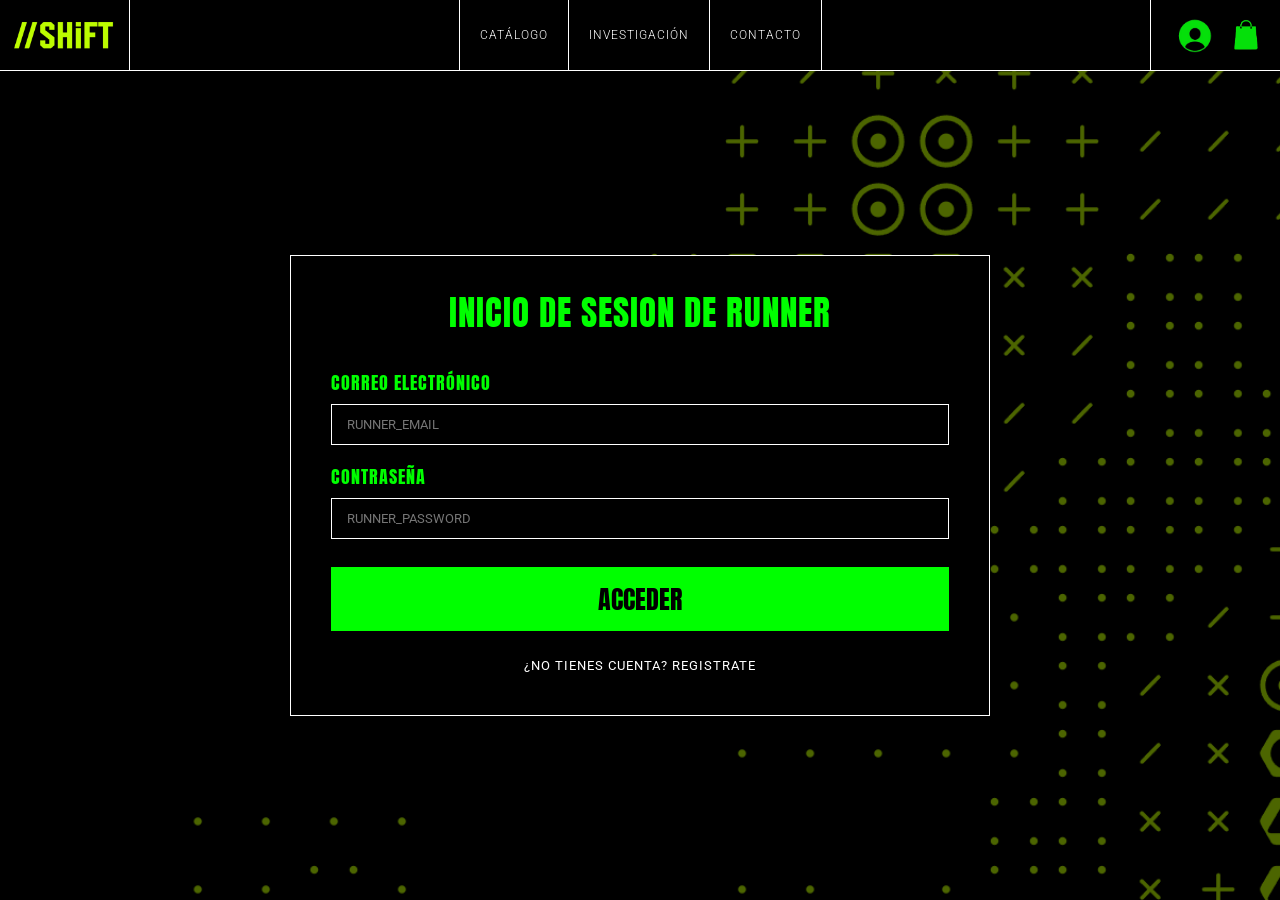
==== pages/iniSesion.html @ 0cc40be2 "Formularios de Inicio de Sesion y Registro + Cambios en el Header principal." ====
<!DOCTYPE html>
<html lang="en">
<head>
    <meta charset="UTF-8">
    <meta name="viewport" content="width=device-width, initial-scale=1.0">
    <title>//SHiFT - Inicio de sesión</title>
    <link rel="stylesheet" href="../CSS/formularios.css" />
    <link href="https://fonts.googleapis.com/css2?family=Roboto:wght@400;700&display=swap" rel="stylesheet" />
    <link href="https://fonts.googleapis.com/css2?family=Anton&family=Teko:wght@600&display=swap" rel="stylesheet" />
</head>
<body>
    <header>
        <a href="../index.html"><img id="logo" src="../Images/LogoEdited.png" alt="Logo" /></a>

        <nav>
            <ul>
                <li><a href="">Catálogo</a></li>
                <li><a href="">Investigación</a></li>
                <li><a href="">Contacto</a></li>
            </ul>
        </nav>

        <div id="imagenesHeader">
            <a href="#"><img id="headerUser" src="../Images/USER.png" alt="Imagen User"/></a>
            <img id="headerCesta" src="../Images/CESTA.png" alt="" />
        </div>
    </header>

    <main>

        <img src="../Images/Animation.gif" alt="" class="gifFondo">

        <form class="formulario">
            <h1 class="titulo-formulario">INICIO DE SESION DE RUNNER</h1>

            <label for="inicioSesionNombre">Correo Electrónico</label><br>
            <input class="controls" id="inicioSesionNombre" type="email"  name="email" placeholder="RUNNER_EMAIL"><br>

            <label for="inicioSesionContrasena">Contraseña</label><br>
            <input class="controls" id="inicioSesionContrasena" type="password" name="contrasena" placeholder="RUNNER_PASSWORD"><br>

            <input id="button" type="submit" name="" value="ACCEDER">

            <p><a href="registro.html">¿No tienes cuenta? Registrate</a></p>
        </form>

    </main>
</body>
</html>
---- CSS/formularios.css ----
/* ==========================================================================
   1. CONFIGURACIÓN GLOBAL / RESET
   ========================================================================== */

* {
    padding: 0px;
    margin: 0px;
    box-sizing: border-box;
}

body {
    background-color: black;
}

/* ==========================================================================
   1. HEADER (ENCABEZADO Y NAVEGACIÓN)
   ========================================================================== */

header {
    text-align: center;
    display: flex;
    justify-content: space-between;
    align-items: center;
    background-color: black;
    border-bottom: 1px solid white;
}

/* Logotipo principal */
#logo {
    height: 70px;
    width: 130px;
    border-right: 1px solid white;
    align-self: stretch;
    object-fit: contain;
    display: flex;
    justify-content: center;
    align-items: center;
}

/* Contenedor de iconos a la derecha del header */
#imagenesHeader {
    display: flex;
    justify-content: flex-end;
    align-items: center;
    gap: 10px;
    align-self: stretch;
    width: 130px;
    border-left: 1px solid white;
    padding: 0 15px
}

#imagenesHeader img {
    height: 35px;
    width: auto;
    vertical-align: middle;
    margin: 3px;
}

/* Menú de navegación */
nav {
    align-self: stretch;
    display: flex;
    justify-content: center;
    margin: 0 auto;
}

nav a {
    font-family: 'Roboto', sans-serif;
    font-size: 12px;
    font-weight: 300;
    letter-spacing: 1px;
    text-decoration: none;
    text-transform: uppercase;
    color: white;
    display: flex;
    align-items: center;
    justify-content: center;
    padding: 0 20px;
    height: 100%;
    width: 100%;
    transition: 0.4s;
}

nav a:hover {
    color: #00FF00;
    transition: 0.4s;
}

nav li {
    display: flex;
    align-items: center;
    justify-content: center;
    height: 100%;
    border-left: 1px solid white;
    border-right: 1px solid white;
    margin-right: -1px;
}


nav ul {
    display: flex;
    list-style: none;
    height: 100%;
}

/* ==========================================================================
    2. Formulario de Inicio de Sesión
    ========================================================================== */


main {
    position: relative;
    min-height: calc(100vh - 71px);
    display: flex;
    justify-content: center;
    align-items: center;
}

.gifFondo {
    position: fixed;
    top: 0;
    left: 0;
    width: 100%;
    height: 100%;
    object-fit: cover;
    z-index: -999;
    filter: brightness(40%);
}

.formulario {
    position: relative;
    z-index: 1;
    background-color: black;
    padding: 30px 40px; 
    border: 1px solid white;
    width: 700px;
    font-family: 'Anton', sans-serif;
    text-transform: uppercase;
    letter-spacing: 1px;
    box-sizing: border-box; 
}

.formulario label {
    color: #00FF00; 
    font-size: 18px; 
    margin-bottom: 8px; 
    display: inline-block;
}

.controls {
    width: 100%;
    background: transparent;
    border: 1px solid white;
    padding: 12px 15px; 
    margin-bottom: 18px; 
    color: white;
    font-family: 'Roboto', sans-serif;
    outline: none;
    box-sizing: border-box;
}

.controls:focus {
    border-color: #00FF00;
    box-shadow: 0 0 10px rgba(0, 255, 0, 0.3);
}

#button {
    width: 100%;
    background-color: #00FF00;
    border: none;
    padding: 12px; 
    color: black;
    font-family: 'Anton', sans-serif;
    font-size: 26px; 
    cursor: pointer;
    margin-top: 10px;
    transition: 0.3s;
}

#button:hover {
    background-color: black;
    color: #00FF00;
    outline: 1px solid #00FF00;
}

.formulario p {
    text-align: center;
    margin-top: 20px;
    margin-bottom: 10px;
}

.formulario p a {
    color: white;
    text-decoration: none;
    font-family: 'Roboto', sans-serif;
    font-size: 13px;
    transition: 0.3s;
}

.formulario p a:hover {
    color: #00FF00;
}

.contenedor-checkbox {
    display: flex;
    justify-content: center;
    align-items: center;
    gap: 12px;
    margin-top: 15px;
    margin-bottom: 20px;
}

.contenedor-checkbox label {
    margin-bottom: 0;
    font-family: 'Roboto';
    font-size: 14px;
    line-height: 1;
    cursor: pointer;
    color: #00FF00;
}

.checkboxStyle {
    width: 18px;
    height: 18px;
    cursor: pointer;
    accent-color: #00FF00;
}

.titulo-formulario {
    color: #00FF00;
    text-align: center;
    margin-bottom: 30px;
    font-size: 35px;
    font-family: 'Anton', sans-serif;
    font-weight: 200;
}
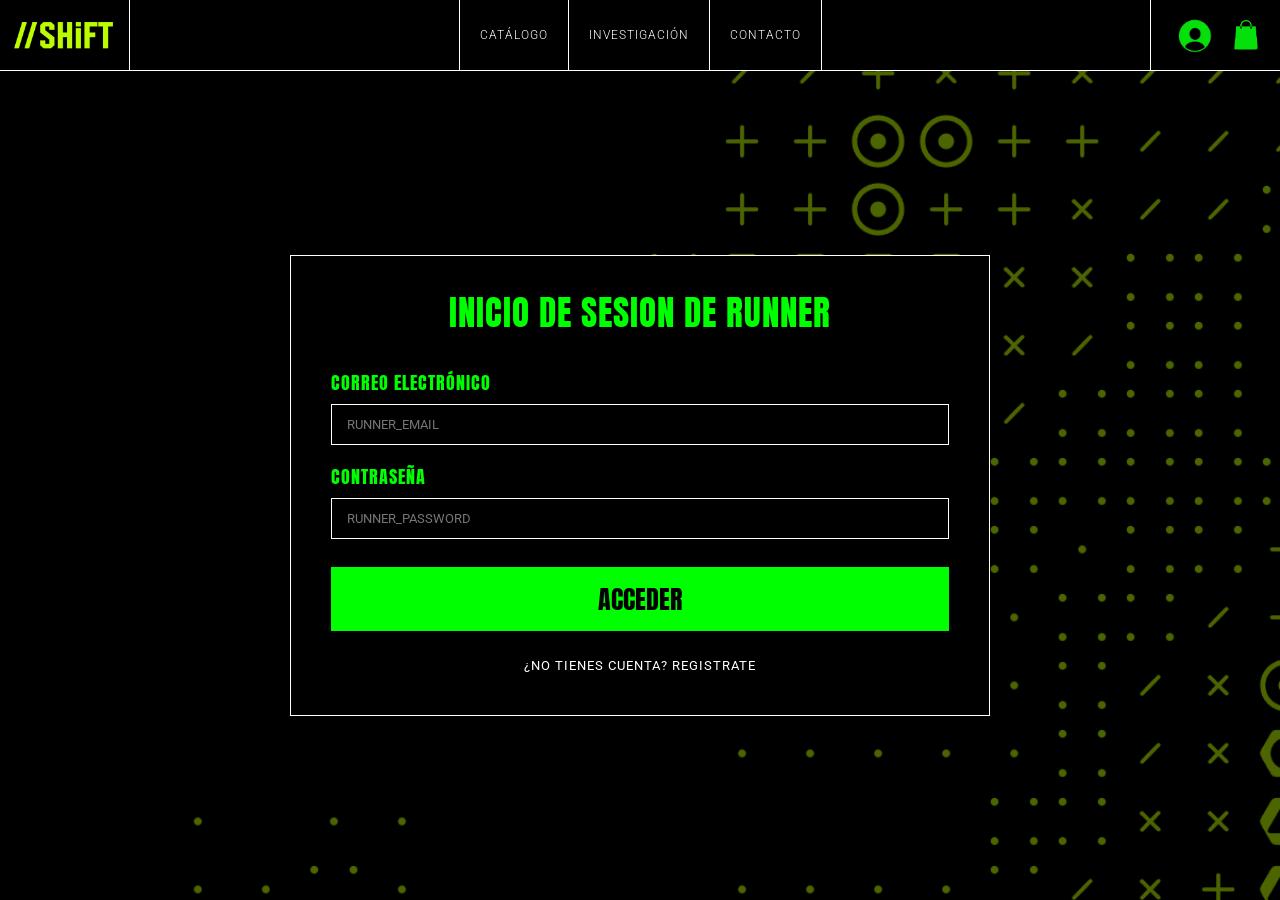
==== commit c4b0b3ea: "Añadido novalidate" ====
--- a/pages/iniSesion.html
+++ b/pages/iniSesion.html
@@ -30,7 +30,7 @@
 
         <img src="../Images/Animation.gif" alt="" class="gifFondo">
 
-        <form class="formulario">
+        <form class="formulario" novalidate>
             <h1 class="titulo-formulario">INICIO DE SESION DE RUNNER</h1>
 
             <label for="inicioSesionNombre">Correo Electrónico</label><br>
